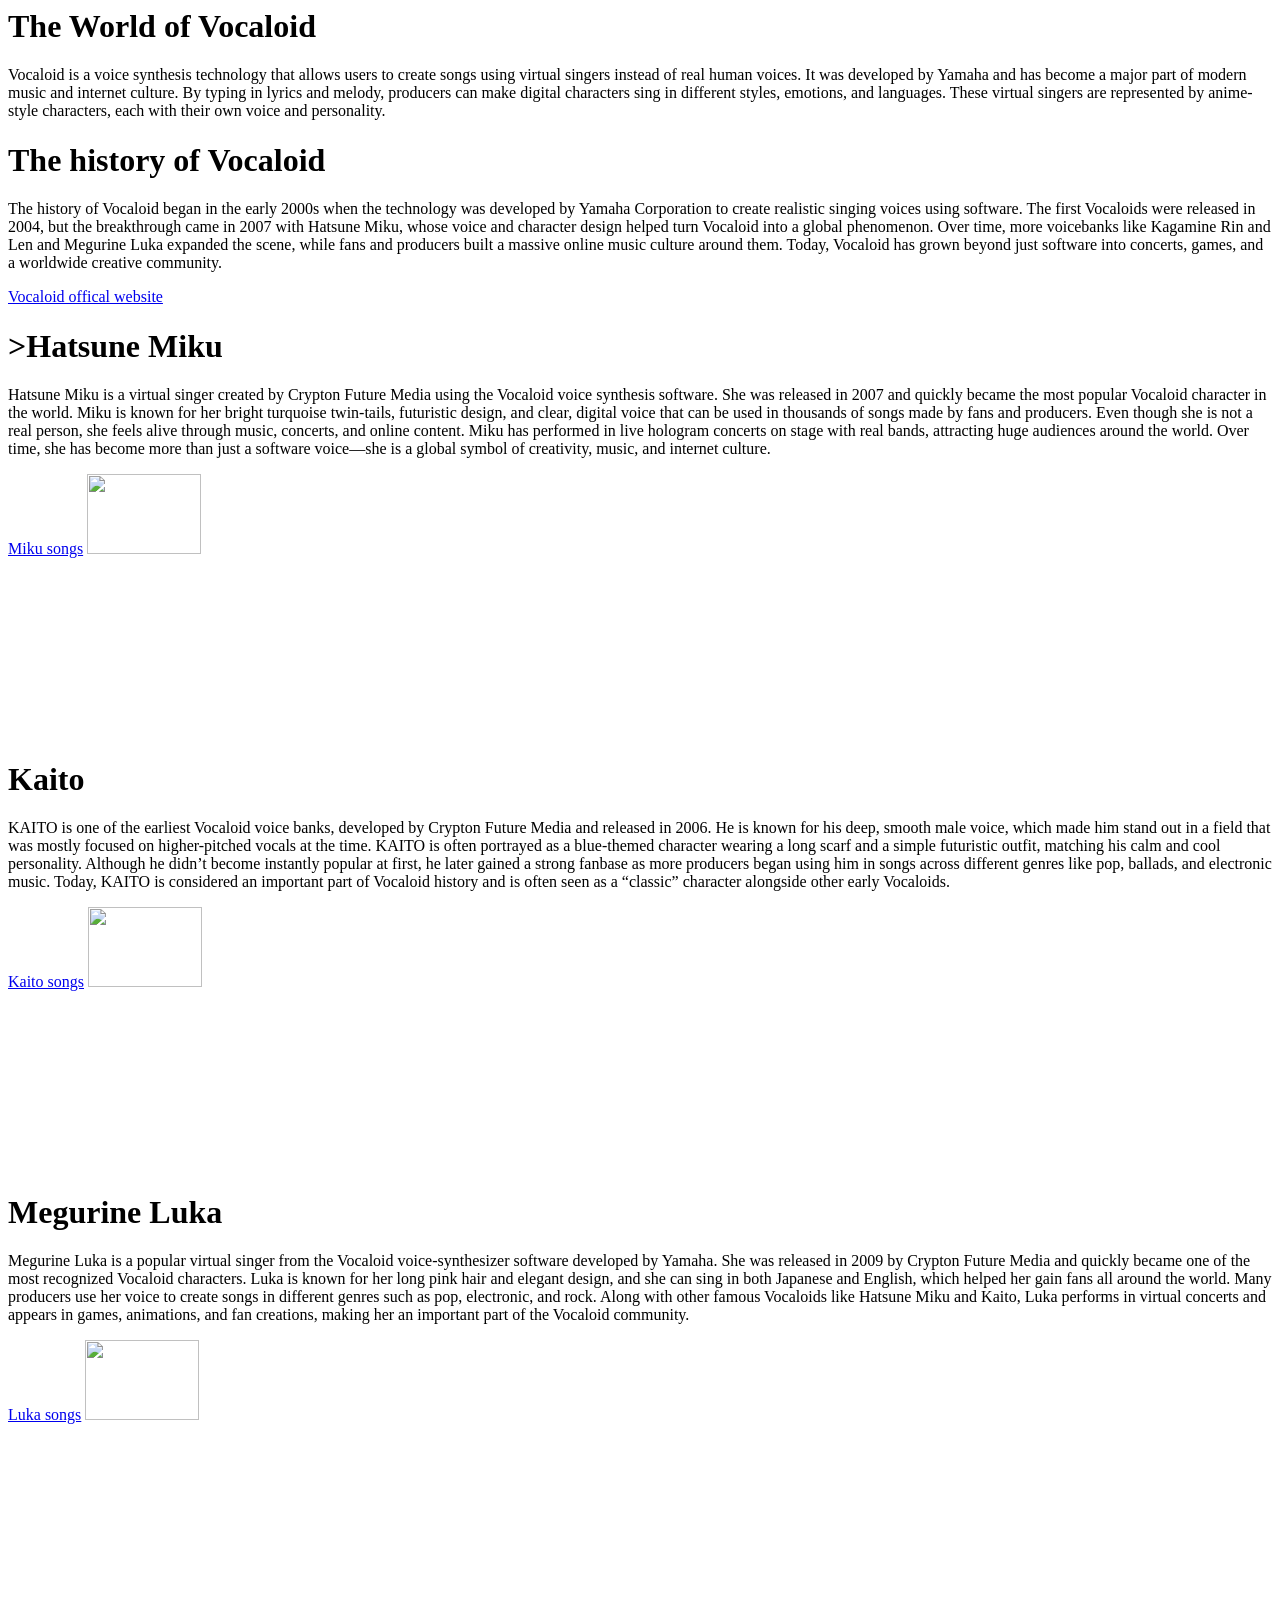
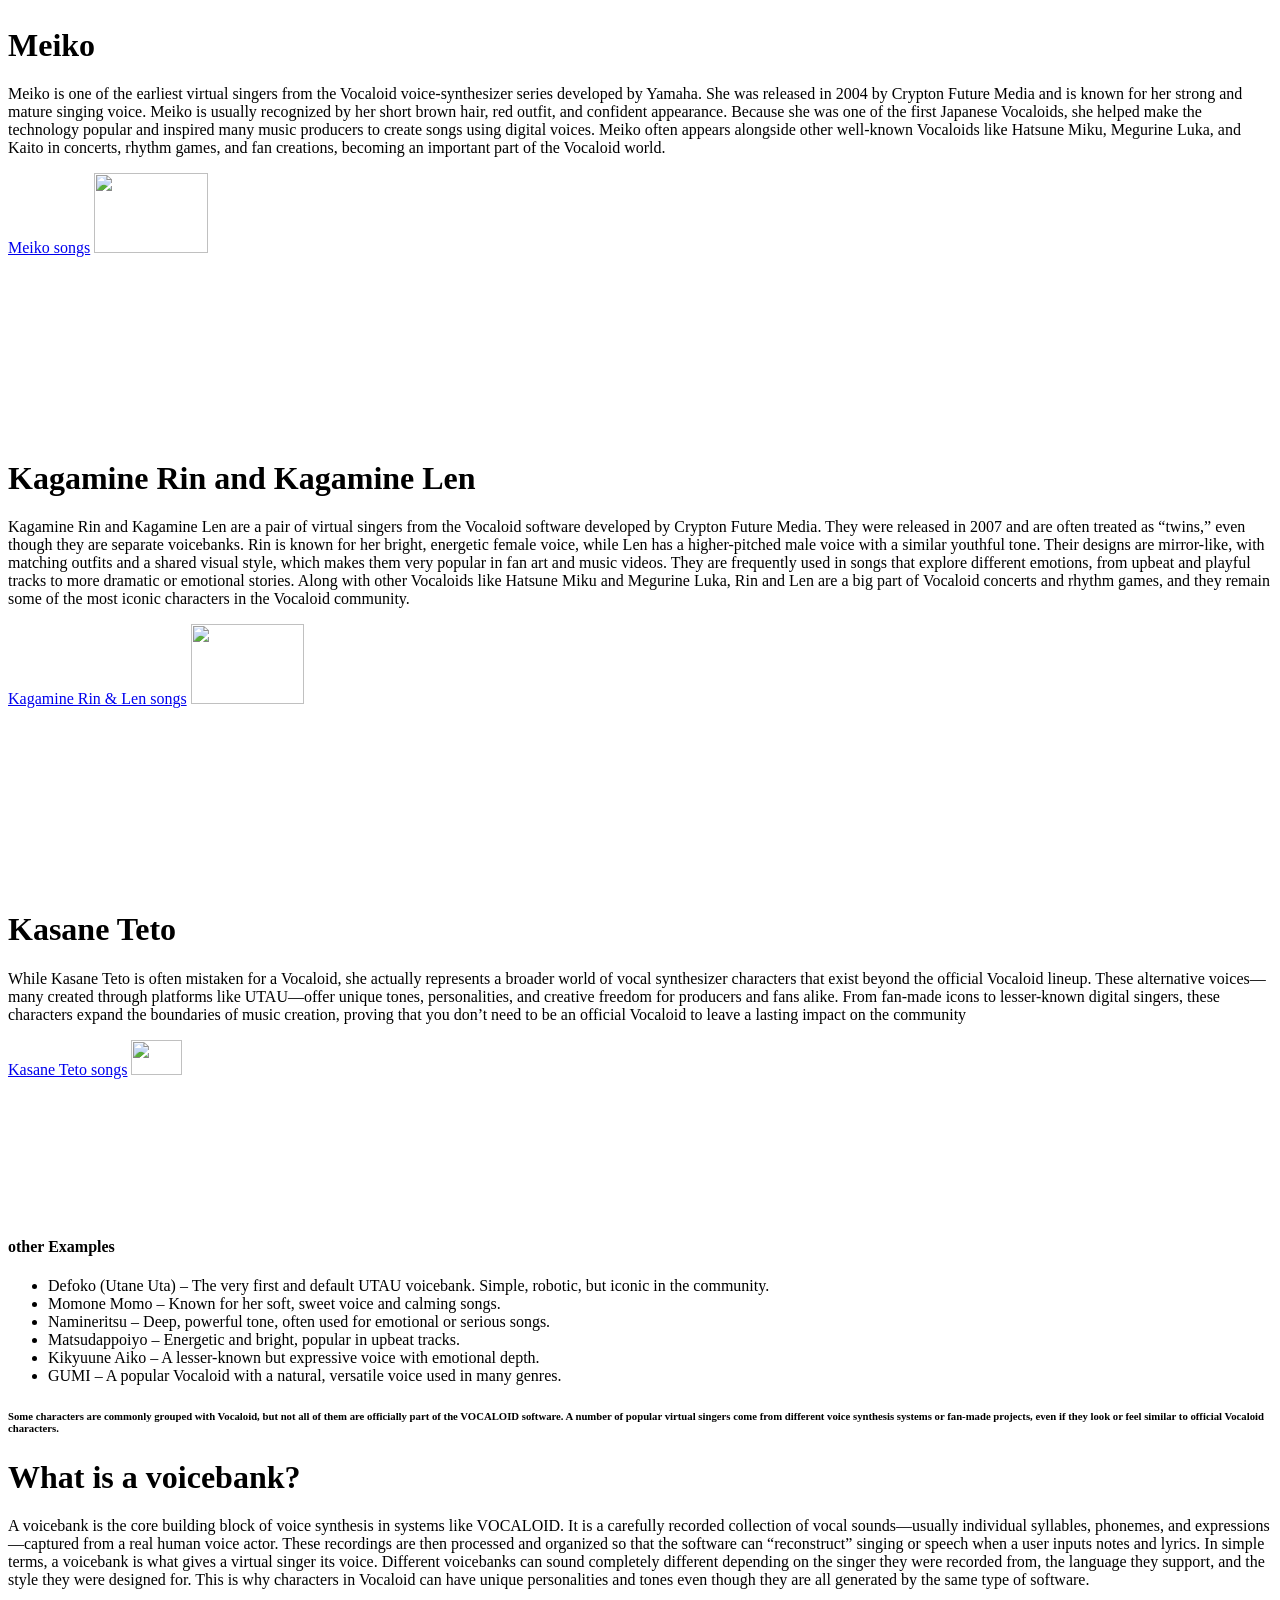
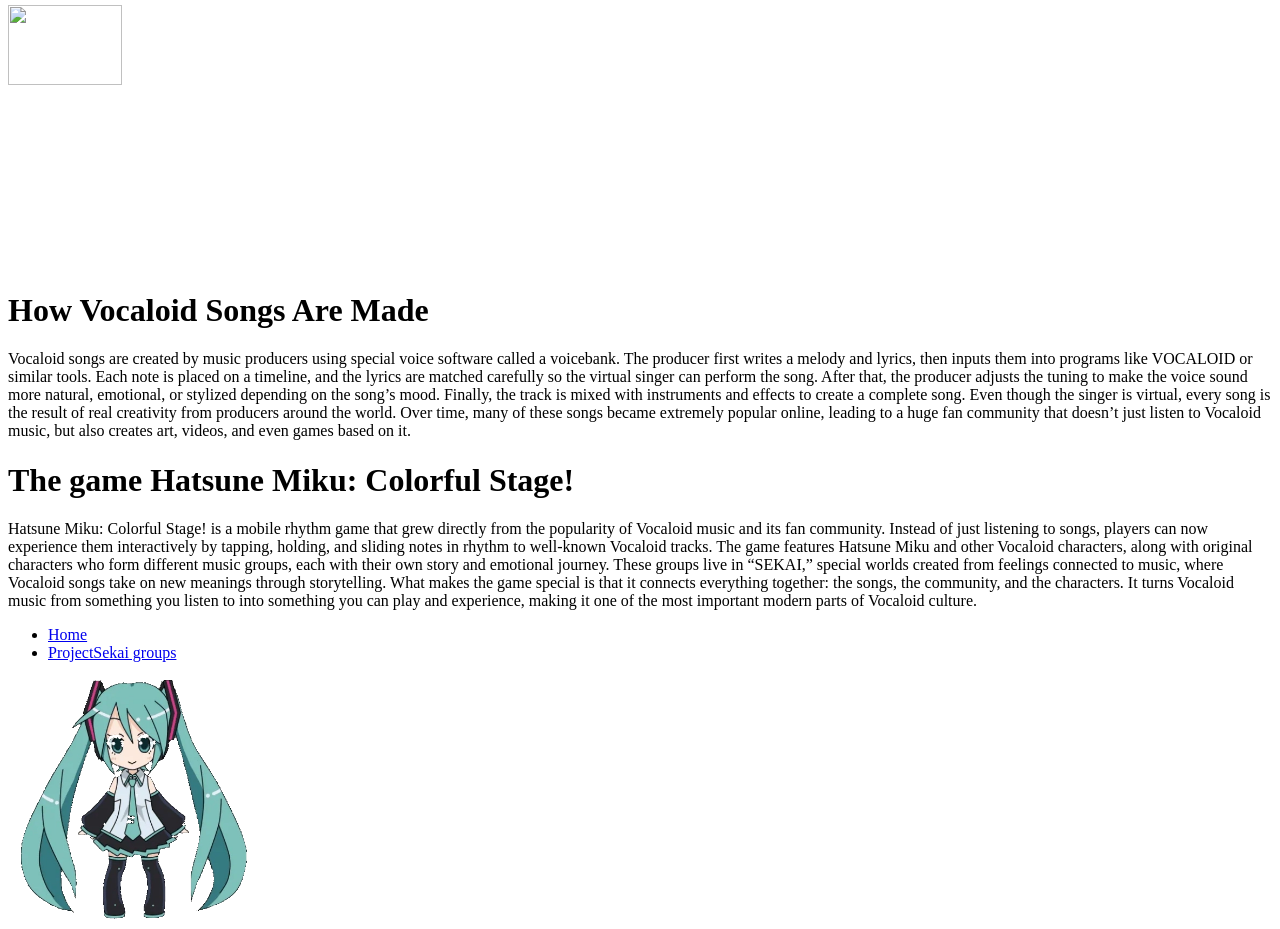
==== index.html @ c86e2b4a "Add files via upload" ====
<html>
  <head>
    <link rel="stylesheet" href="style.css" />
    <style></style>

    <title>The World of Vocaloid</title>
  </head>
  <body>
 <div>
    <h1>The World of Vocaloid</h1>
    <div>
      Vocaloid is a voice synthesis technology that allows users to create songs
      using virtual singers instead of real human voices. It was developed by
      Yamaha and has become a major part of modern music and internet culture.
      By typing in lyrics and melody, producers can make digital characters sing
      in different styles, emotions, and languages. These virtual singers are
      represented by anime-style characters, each with their own voice and
      personality. </div>
    </p>

<div>
    <h1> The history of Vocaloid</h1>
<p>The history of Vocaloid began in the early 2000s when the technology was developed by Yamaha Corporation to create realistic singing voices using software. The first Vocaloids were released in 2004, but the breakthrough came in 2007 with Hatsune Miku, whose voice and character design helped turn Vocaloid into a global phenomenon. Over time, more voicebanks like Kagamine Rin and Len and Megurine Luka expanded the scene, while fans and producers built a massive online music culture around them. Today, Vocaloid has grown beyond just software into concerts, games, and a worldwide creative community.</p>
 <a href="https://www.vocaloid.com/en/?srsltid=AfmBOoqk2wr41X-BkTcEw9yxTWC5am1diFZogj2POB_SoXswlrGrPHQd">Vocaloid offical website</a>
</div>
<div>
    <h1>>Hatsune Miku</h1>
    <p>
      Hatsune Miku is a virtual singer created by Crypton Future Media using the
      Vocaloid voice synthesis software. She was released in 2007 and quickly
      became the most popular Vocaloid character in the world. Miku is known for
      her bright turquoise twin-tails, futuristic design, and clear, digital
      voice that can be used in thousands of songs made by fans and producers.
      Even though she is not a real person, she feels alive through music,
      concerts, and online content. Miku has performed in live hologram concerts
      on stage with real bands, attracting huge audiences around the world. Over
      time, she has become more than just a software voice—she is a global
      symbol of creativity, music, and internet culture.
    </p>
<a href="https://open.spotify.com/playlist/0aU16iF3Bl0pFYgtQCnOH4?si=WbszLNVNQz6iIMNYlJPv6g&pi=wacLyiBNTBWGE" target="_blank">Miku songs</a>
    <img
      src="https://encrypted-tbn0.gstatic.com/images?q=tbn:ANd9GcSd7_aFfq1f4xwM3eaYcJpiyOFMlrxwvJOUkw&s"width="30%""
    />
    
    <p> </p>
</div>
    <h1>Kaito</h1>
    <p>
      KAITO is one of the earliest Vocaloid voice banks, developed by Crypton
      Future Media and released in 2006. He is known for his deep, smooth male
      voice, which made him stand out in a field that was mostly focused on
      higher-pitched vocals at the time. KAITO is often portrayed as a
      blue-themed character wearing a long scarf and a simple futuristic outfit,
      matching his calm and cool personality. Although he didn’t become
      instantly popular at first, he later gained a strong fanbase as more
      producers began using him in songs across different genres like pop,
      ballads, and electronic music. Today, KAITO is considered an important
      part of Vocaloid history and is often seen as a “classic” character
      alongside other early Vocaloids.
    </p>
    <a href="https://open.spotify.com/playlist/7JNJ66KZum6HfTjkajY5vv" target="_blank">Kaito songs</a>
    <img
      src="https://rsc-net.vocaloid.com/assets/image_files/11ad892f4950b7d7583cc6a16da683cb/dl_kaito-v3.jpg" width="30%"/>
      </div>
<div>
    <h1>Megurine Luka</h1>
    <p>
      Megurine Luka is a popular virtual singer from the Vocaloid
      voice-synthesizer software developed by Yamaha. She was released in 2009
      by Crypton Future Media and quickly became one of the most recognized
      Vocaloid characters. Luka is known for her long pink hair and elegant
      design, and she can sing in both Japanese and English, which helped her
      gain fans all around the world. Many producers use her voice to create
      songs in different genres such as pop, electronic, and rock. Along with
      other famous Vocaloids like Hatsune Miku and Kaito, Luka performs in
      virtual concerts and appears in games, animations, and fan creations,
      making her an important part of the Vocaloid community.</p>
     <a href="https://open.spotify.com/playlist/7wyDEZL6F87wCLYWwclARN?si=TlJcgWcqSVOkbL8LuV77pw&pi=t1_k-pUnQ0ybN" target="_blank">Luka songs</a>
    <img
      src="https://rsc-net.vocaloid.com/assets/image_files/8b3497178d4e4b0e24dcedca5df1ac69/dl_luka-v4x.jpg" width="30%"
   
      
</div>
    <div>
      <h1>Meiko</h1>
      <p>
        Meiko is one of the earliest virtual singers from the Vocaloid
        voice-synthesizer series developed by Yamaha. She was released in 2004
        by Crypton Future Media and is known for her strong and mature singing
        voice. Meiko is usually recognized by her short brown hair, red outfit,
        and confident appearance. Because she was one of the first Japanese
        Vocaloids, she helped make the technology popular and inspired many
        music producers to create songs using digital voices. Meiko often
        appears alongside other well-known Vocaloids like Hatsune Miku, Megurine
        Luka, and Kaito in concerts, rhythm games, and fan creations, becoming
        an important part of the Vocaloid world.
      </p>
           <a href="https://open.spotify.com/playlist/3I6S1yBLGSf2KFN4dvDyQm" target="_blank">Meiko songs</a>
      <img
        src="https://rsc-net.vocaloid.com/assets/image_files/7ecd1d3bd029747193fd106512251f47/dl_meiko-v3.jpg" width="30%"/>
        <p></p>
    
    </div>
<div>
    <h1>Kagamine Rin and Kagamine Len</h1>
    <p>
      Kagamine Rin and Kagamine Len are a pair of virtual singers from the
      Vocaloid software developed by Crypton Future Media. They were released in
      2007 and are often treated as “twins,” even though they are separate
      voicebanks. Rin is known for her bright, energetic female voice, while Len
      has a higher-pitched male voice with a similar youthful tone. Their
      designs are mirror-like, with matching outfits and a shared visual style,
      which makes them very popular in fan art and music videos. They are
      frequently used in songs that explore different emotions, from upbeat and
      playful tracks to more dramatic or emotional stories. Along with other
      Vocaloids like Hatsune Miku and Megurine Luka, Rin and Len are a big part
      of Vocaloid concerts and rhythm games, and they remain some of the most
      iconic characters in the Vocaloid community.
    </p>
    
     <a href="https://open.spotify.com/playlist/3I6S1yBLGSf2KFN4dvDyQm" target="_blank">Kagamine Rin & Len songs</a>
    <img src="https://rsc-net.vocaloid.com/assets/image_files/9e0a70cc6c43c01d86508a5b413f05d5/dl_rinlen-v4x.jpg" width="30%"/>
  
     </div>
<div>
     <h1> Kasane Teto</h1>
     <p> While Kasane Teto is often mistaken for a Vocaloid, she actually represents a broader world of vocal synthesizer characters that exist beyond the official Vocaloid lineup. These alternative voices—many created through platforms like UTAU—offer unique tones, personalities, and creative freedom for producers and fans alike. From fan-made icons to lesser-known digital singers, these characters expand the boundaries of music creation, proving that you don’t need to be an official Vocaloid to leave a lasting impact on the community</p>
        <a href="https://open.spotify.com/playlist/4AmFvvthgA0jYeRHJkMYbZ?si=KVZroip2SiC_nDrHcKizpA&pi=pzCeIpnaTfiAg" target="_blank">Kasane Teto songs</a>
     <img src="https://encrypted-tbn0.gstatic.com/images?q=tbn:ANd9GcRyRC4RdbQEdYnB8EdigPKlKcXSl0ORdtyapA&s"width="20%"/>
     <p>    </p>

  <div>
  <h4> other Examples</h4>
  <ul>
    <li>Defoko (Utane Uta) – The very first and default UTAU voicebank. Simple, robotic, but iconic in the community.</li>
    <li>Momone Momo – Known for her soft, sweet voice and calming songs.</li>
    <li>Namineritsu – Deep, powerful tone, often used for emotional or serious songs.</li>
    <li>Matsudappoiyo – Energetic and bright, popular in upbeat tracks.</li>
    <li>Kikyuune Aiko – A lesser-known but expressive voice with emotional depth.</li>
    <li>GUMI – A popular Vocaloid with a natural, versatile voice used in many genres.
</li>
</ul>

<h6>Some characters are commonly grouped with Vocaloid, but not all of them are officially part of the VOCALOID software. A number of popular virtual singers come from different voice synthesis systems or fan-made projects, even if they look or feel similar to official Vocaloid characters.</h6>
</div>
<div>
<h1> What is a voicebank?</h1>
<p>A voicebank is the core building block of voice synthesis in systems like VOCALOID. It is a carefully recorded collection of vocal sounds—usually individual syllables, phonemes, and expressions—captured from a real human voice actor. These recordings are then processed and organized so that the software can “reconstruct” singing or speech when a user inputs notes and lyrics.

In simple terms, a voicebank is what gives a virtual singer its voice. Different voicebanks can sound completely different depending on the singer they were recorded from, the language they support, and the style they were designed for. This is why characters in Vocaloid can have unique personalities and tones even though they are all generated by the same type of software.</p>
<img src="https://upload.wikimedia.org/wikipedia/en/1/14/VOCALOID_6.png" width="30%"/>

<h1>How Vocaloid Songs Are Made </h1>
<p> Vocaloid songs are created by music producers using special voice software called a voicebank. The producer first writes a melody and lyrics, then inputs them into programs like VOCALOID or similar tools. Each note is placed on a timeline, and the lyrics are matched carefully so the virtual singer can perform the song. After that, the producer adjusts the tuning to make the voice sound more natural, emotional, or stylized depending on the song’s mood. Finally, the track is mixed with instruments and effects to create a complete song. Even though the singer is virtual, every song is the result of real creativity from producers around the world.

Over time, many of these songs became extremely popular online, leading to a huge fan community that doesn’t just listen to Vocaloid music, but also creates art, videos, and even games based on it.</p>
</div>
<div>
<h1> The game Hatsune Miku: Colorful Stage!</h1>

<p> Hatsune Miku: Colorful Stage! is a mobile rhythm game that grew directly from the popularity of Vocaloid music and its fan community. Instead of just listening to songs, players can now experience them interactively by tapping, holding, and sliding notes in rhythm to well-known Vocaloid tracks.

The game features Hatsune Miku and other Vocaloid characters, along with original characters who form different music groups, each with their own story and emotional journey. These groups live in “SEKAI,” special worlds created from feelings connected to music, where Vocaloid songs take on new meanings through storytelling.

What makes the game special is that it connects everything together: the songs, the community, and the characters. It turns Vocaloid music from something you listen to into something you can play and experience, making it one of the most important modern parts of Vocaloid culture.</p>
</div>
    <ul id="navbar">
      <li><a class="About
      " href="index.html">Home</a></li>
      <li><a href="allGroupsinpjsk.html">ProjectSekai groups</a></li>
  

    </ul>
    <img id="miku-miku-beem" src="miku miku beem.webp" width="20%" />

  </html>
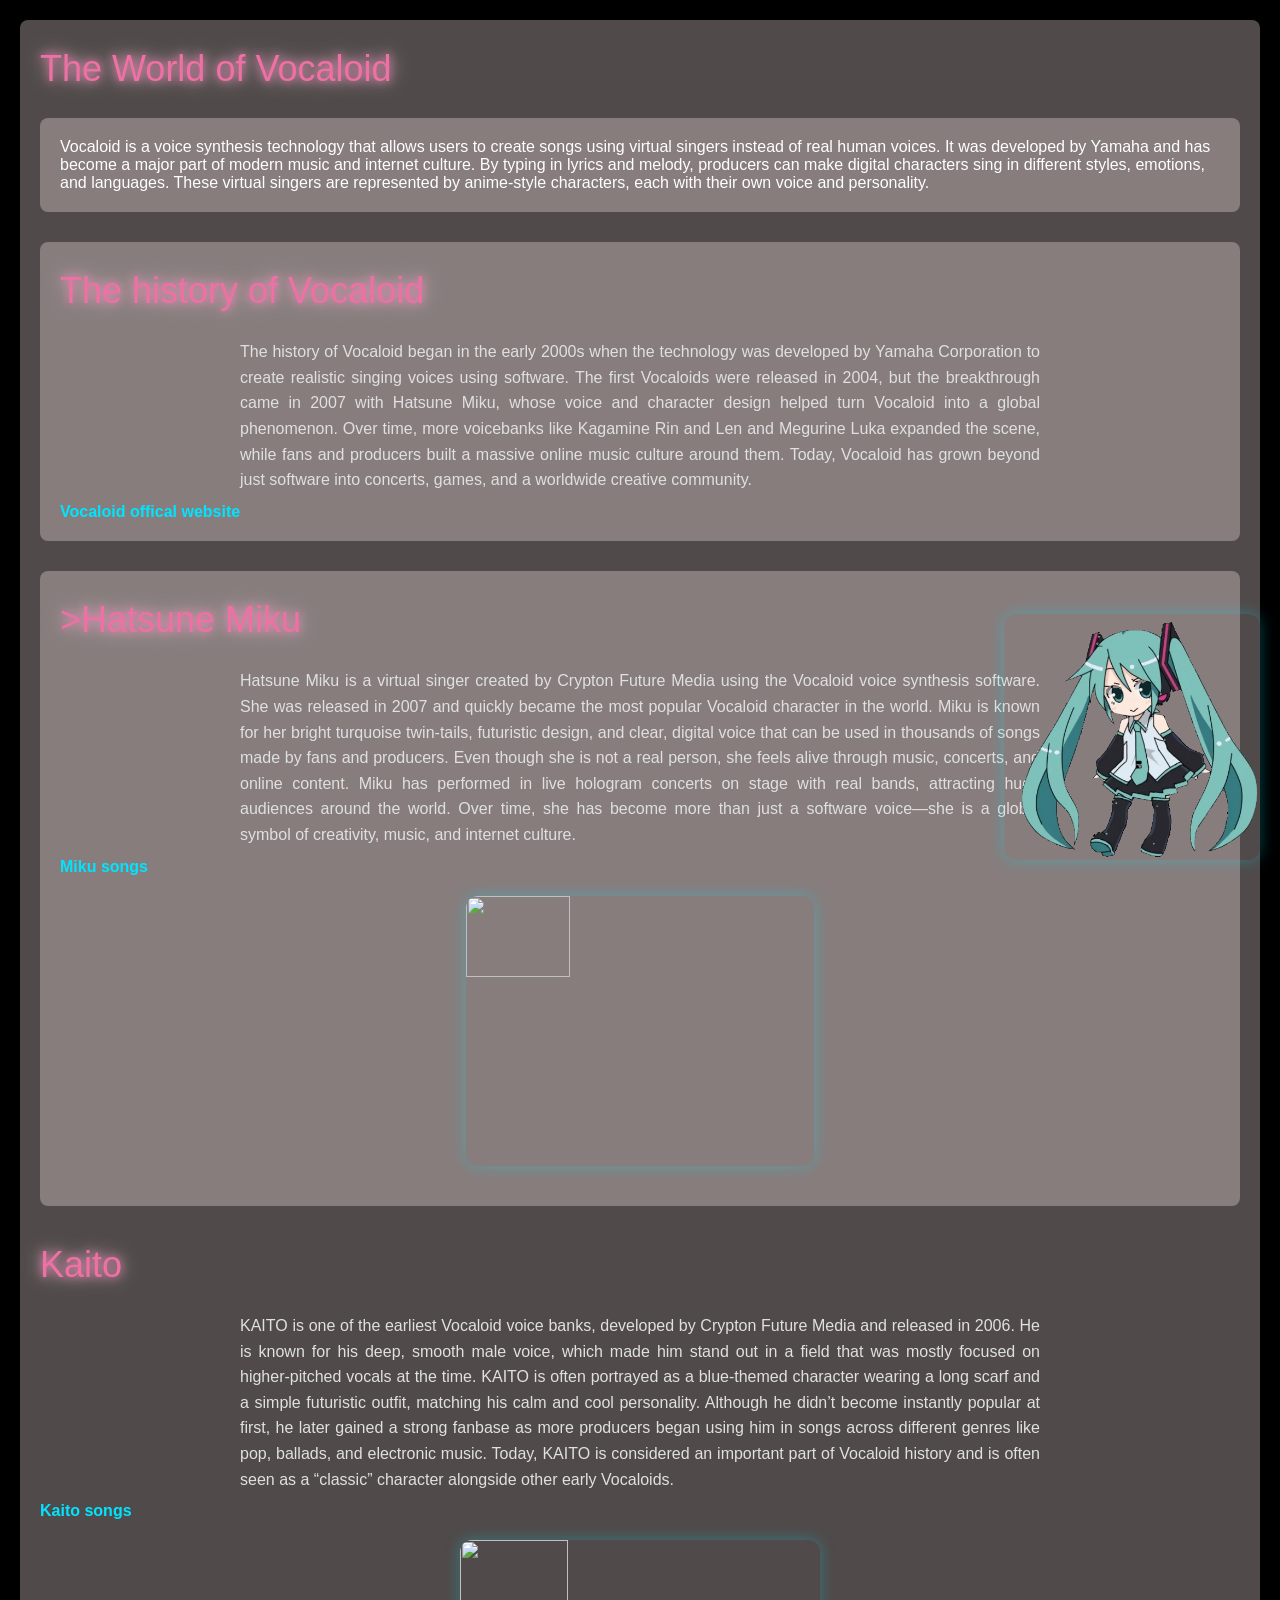
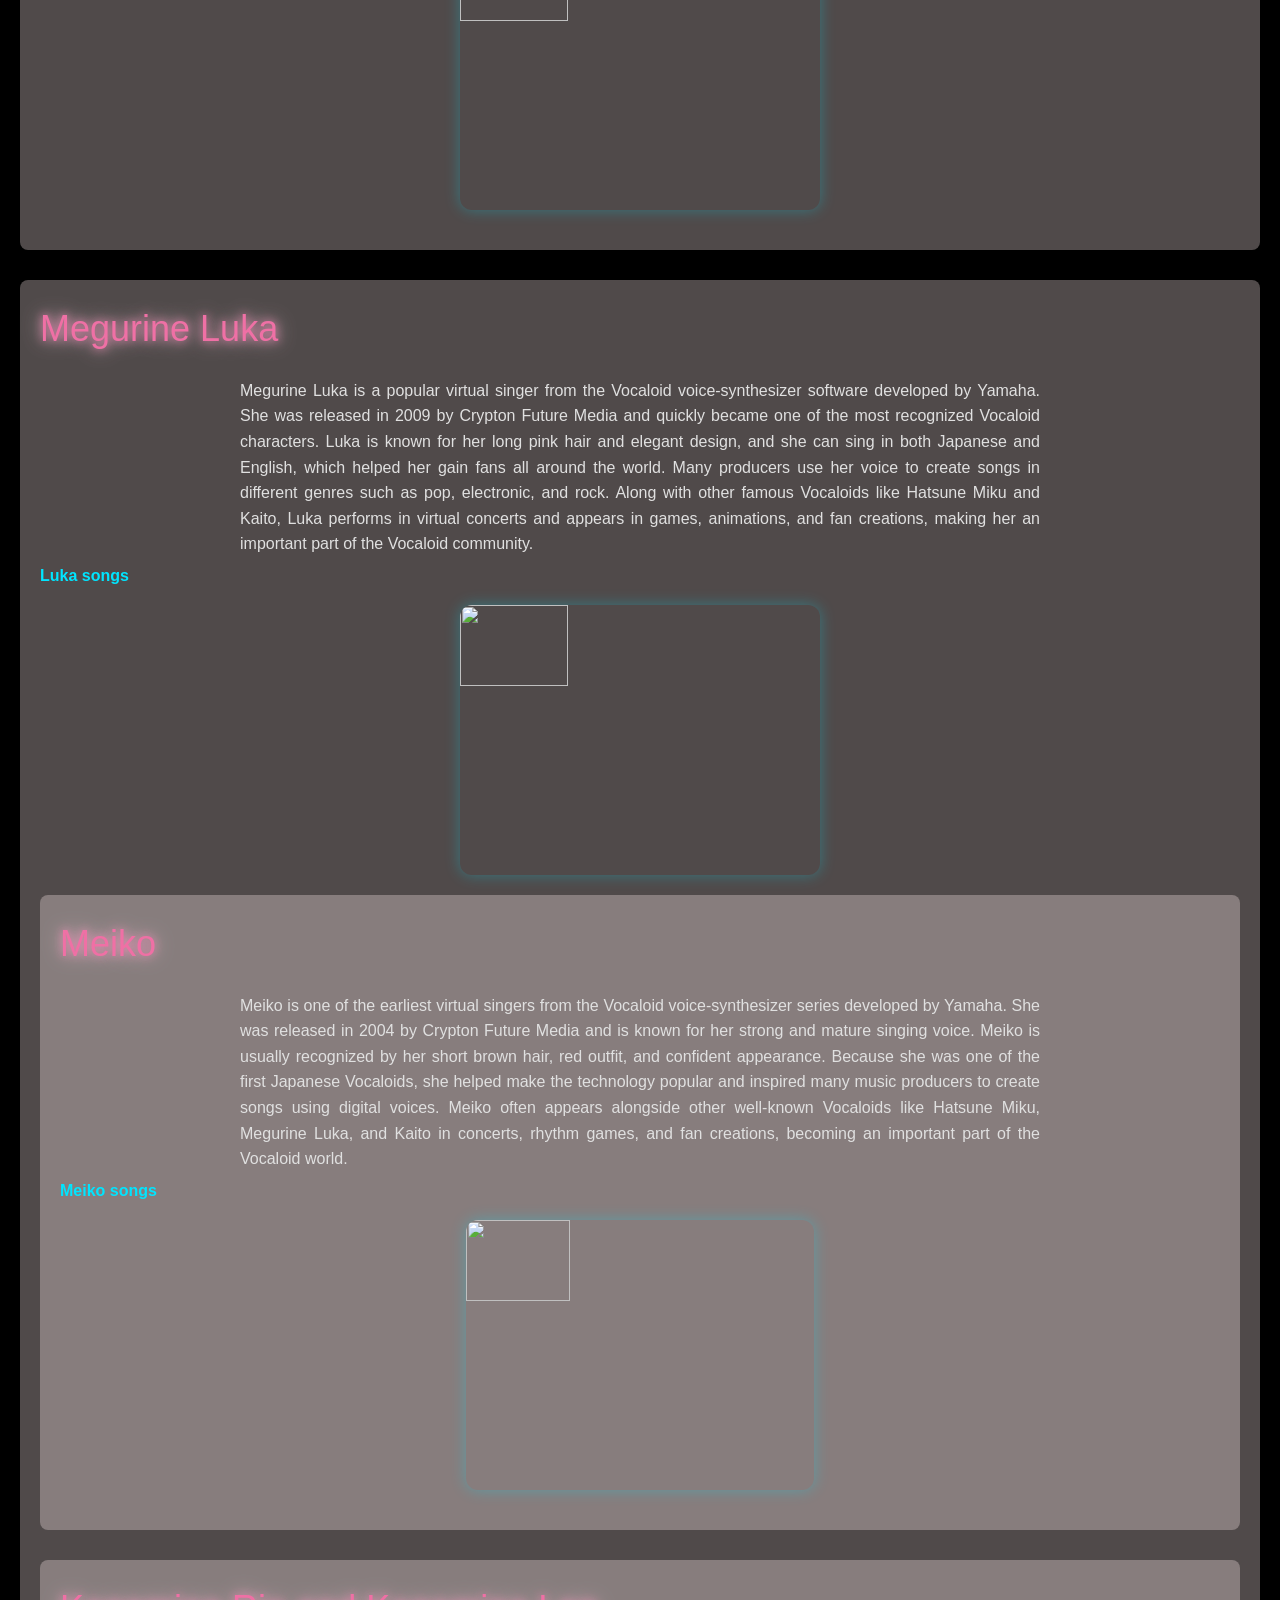
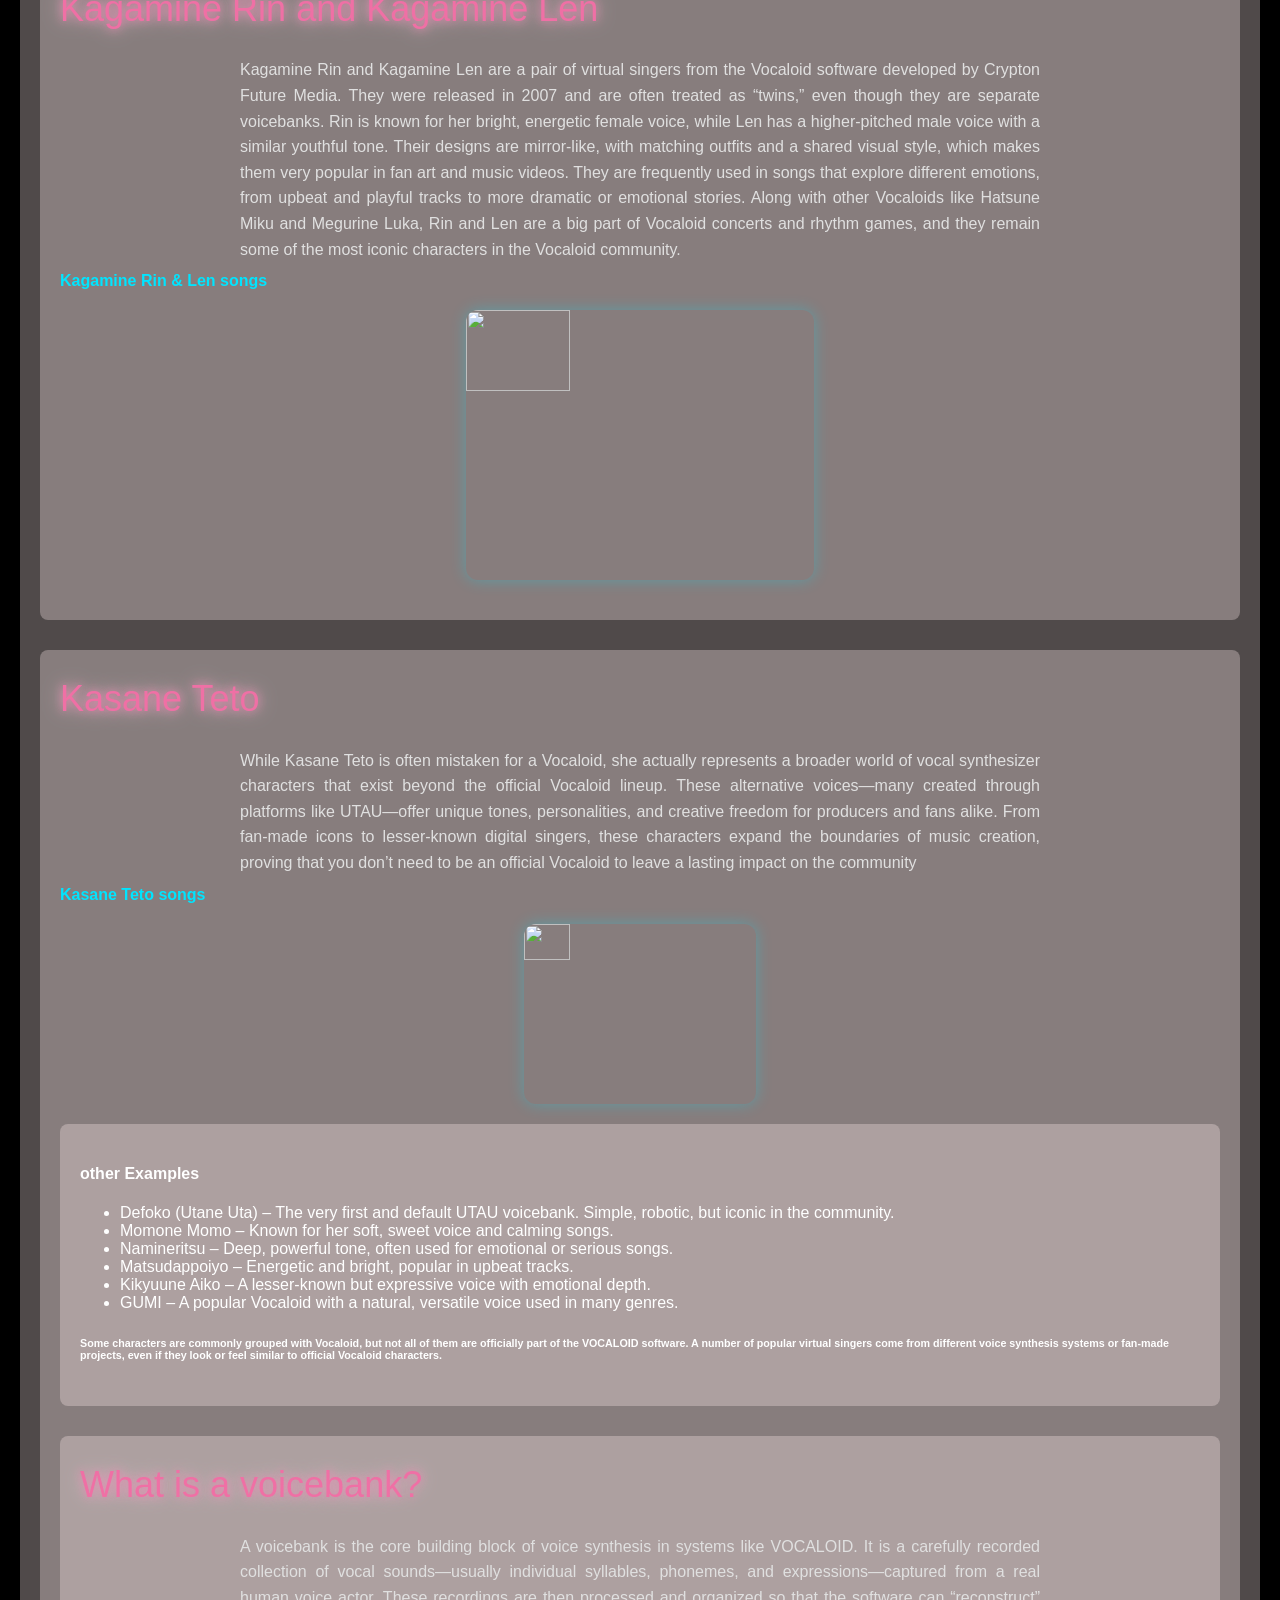
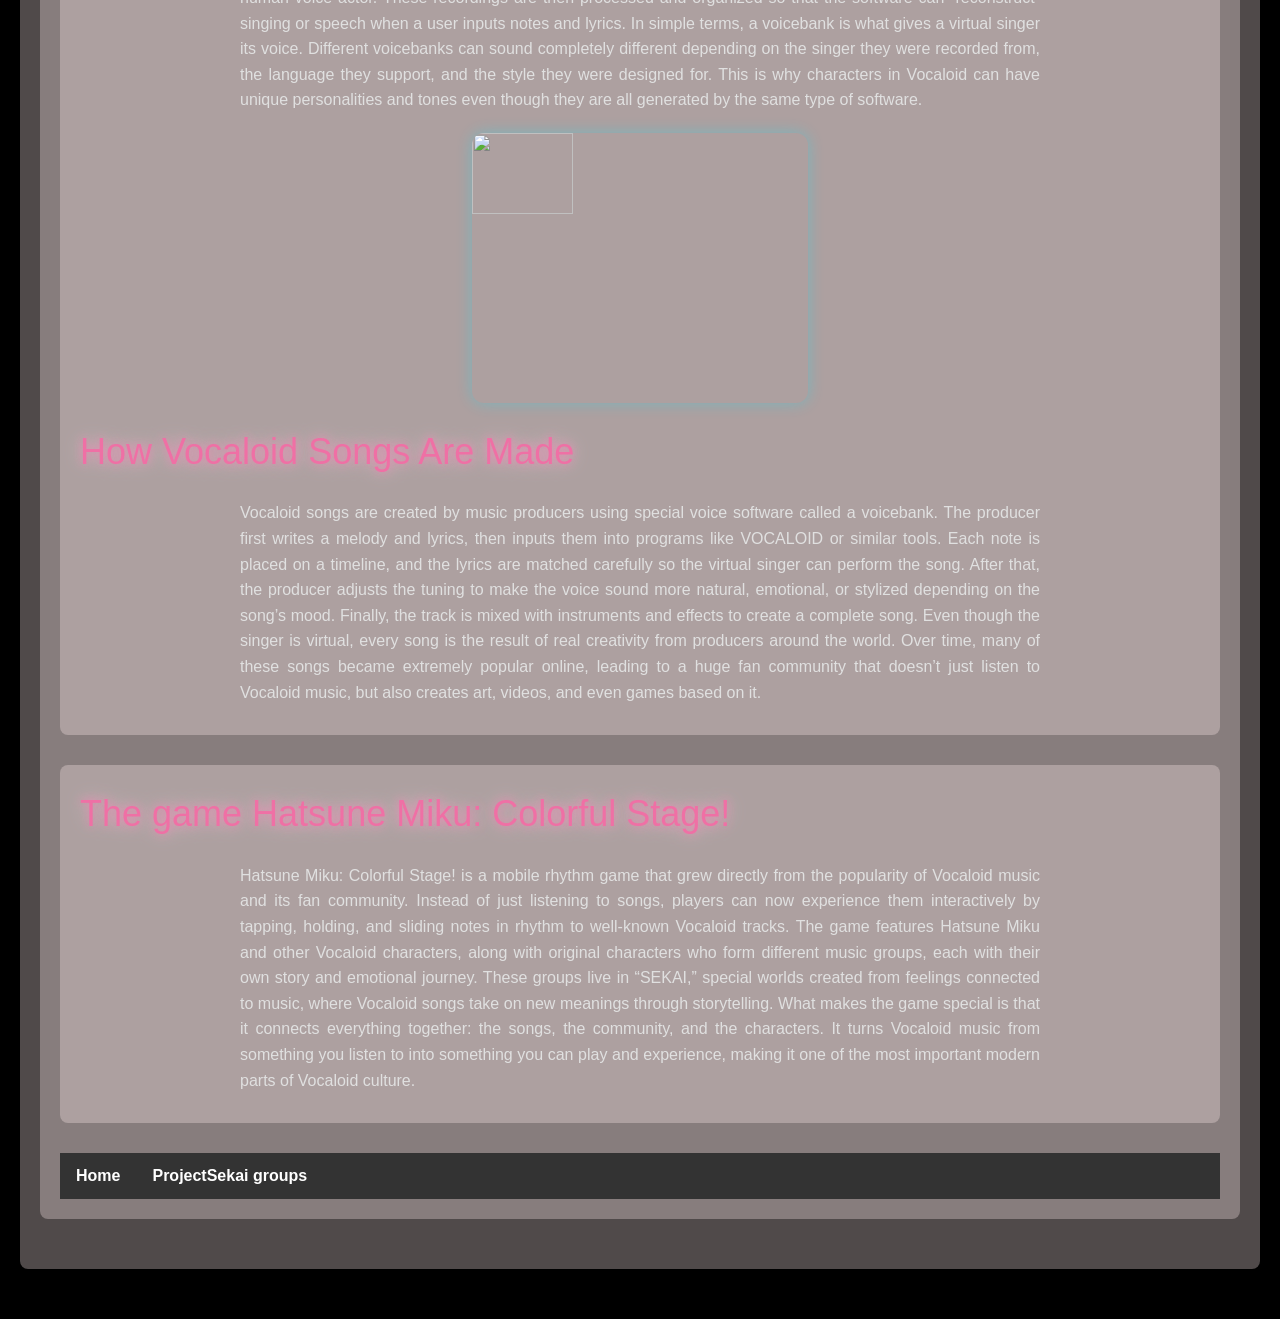
==== commit dc6d4b85: "Add files via upload" ====
--- a/index.html
+++ b/index.html
@@ -1,6 +1,6 @@
 <html>
   <head>
-    <link rel="stylesheet" href="style.css" />
+    <link rel="stylesheet" href="Style.css" />
     <style></style>
 
     <title>The World of Vocaloid</title>
--- a/Style.css
+++ b/Style.css
@@ -0,0 +1,162 @@
+/* Global Styles */
+body {
+  position: relative;
+  min-height: 100vh;
+  margin: 0;
+  padding: 20px;
+  color: #ffffff;
+  font-family: 'Cascadia Mono', sans-serif;
+  font-weight: 400;
+  background-color: #000000;
+  overflow-x: hidden;
+}
+
+/* Background Image Effect */
+body::before {
+  content: '';
+  position: fixed;
+  inset: 0;
+  background-image: url('https://images.steamusercontent.com/ugc/854982873548578201/71FD4FCEBAE802629176B314D87D719FE740A788/?imw=5000&imh=5000&ima=fit&impolicy=Letterbox&imcolor=%23000000&letterbox=false');
+  background-size: cover;
+  background-position: center;
+  background-repeat: no-repeat;
+  filter: blur(8px);
+  opacity: 0.6;
+  z-index: -1;
+}
+
+/* Typography */
+p,
+h1 {
+  font-family: inherit;
+  font-weight: 400;
+  font-style: normal;
+  font-optical-sizing: auto;
+  line-height: 1.6;
+  margin: 0;
+}
+
+/* Headings Styles */
+h1 {
+  font-size: 36px;
+  color: #ef70a5; /* Cyan glow color */
+  text-shadow:
+    0 0 10px #f086b3,
+    0 0 20px #dabfca;
+  margin-bottom: 20px;
+}
+
+/* Paragraph Styles */
+p {
+  font-size: 16px;
+  color: #e0e0e0; /* Slightly lighter for readability */
+  max-width: 800px;
+  margin: 10px auto;
+  padding: 0 15px;
+  text-align: justify;
+  transition: color 0.3s ease;
+}
+
+/* Links */
+a {
+  color: #00e5ff;
+  text-decoration: none;
+  font-weight: bold;
+  transition:
+    color 0.3s ease,
+    text-shadow 0.3s ease;
+}
+
+a:hover {
+  color: #ff66ff;
+  text-shadow: 0 0 8px #fa57fa;
+}
+
+/* Image Styles */
+img {
+  display: block;
+  margin: 20px auto;
+  border-radius: 12px;
+  box-shadow: 0 0 15px rgba(0, 229, 255, 0.3);
+  transition:
+    transform 0.3s ease,
+    box-shadow 0.3s ease;
+}
+
+img:hover {
+  transform: scale(1.05);
+  box-shadow: 0 0 25px rgba(0, 229, 255, 0.6);
+}
+
+/* Section Styling */
+section,
+div {
+  margin-bottom: 30px;
+  padding: 20px;
+  background-color: rgba(
+    255,
+    236,
+    236,
+    0.314
+  ); /* Semi-transparent background */
+  border-radius: 8px;
+}
+
+section h2 {
+  font-size: 28px;
+  color: #ff4dff; /* Purple theme for subheadings */
+  text-shadow: 0 0 8px #ff4dff;
+  margin-top: 20px;
+}
+
+hr {
+  border: none;
+  height: 1px;
+  background: linear-gradient(to right, transparent, #ff00bf, transparent);
+  margin: 40px 0;
+}
+
+/* Global Animation */
+@keyframes fadeIn {
+  0% {
+    opacity: 0;
+  }
+  100% {
+    opacity: 1;
+  }
+}
+
+/* Apply fade-in effect */
+* {
+  animation: fadeIn 1.5s ease-in-out;
+}
+
+ul#navbar {
+  list-style-type: none;
+  margin: 0;
+  padding: 0;
+  overflow: hidden;
+  background-color: #333;
+}
+
+#navbar li {
+  float: left;
+}
+
+li a {
+  display: block;
+  color: white;
+  text-align: center;
+  padding: 14px 16px;
+  text-decoration: none;
+}
+
+li a:hover {
+  background-color: #000000;
+}
+#miku-miku-beem {
+  position: fixed;
+  bottom: 20px;
+  right: 20px;
+  z-index: 1000;
+}
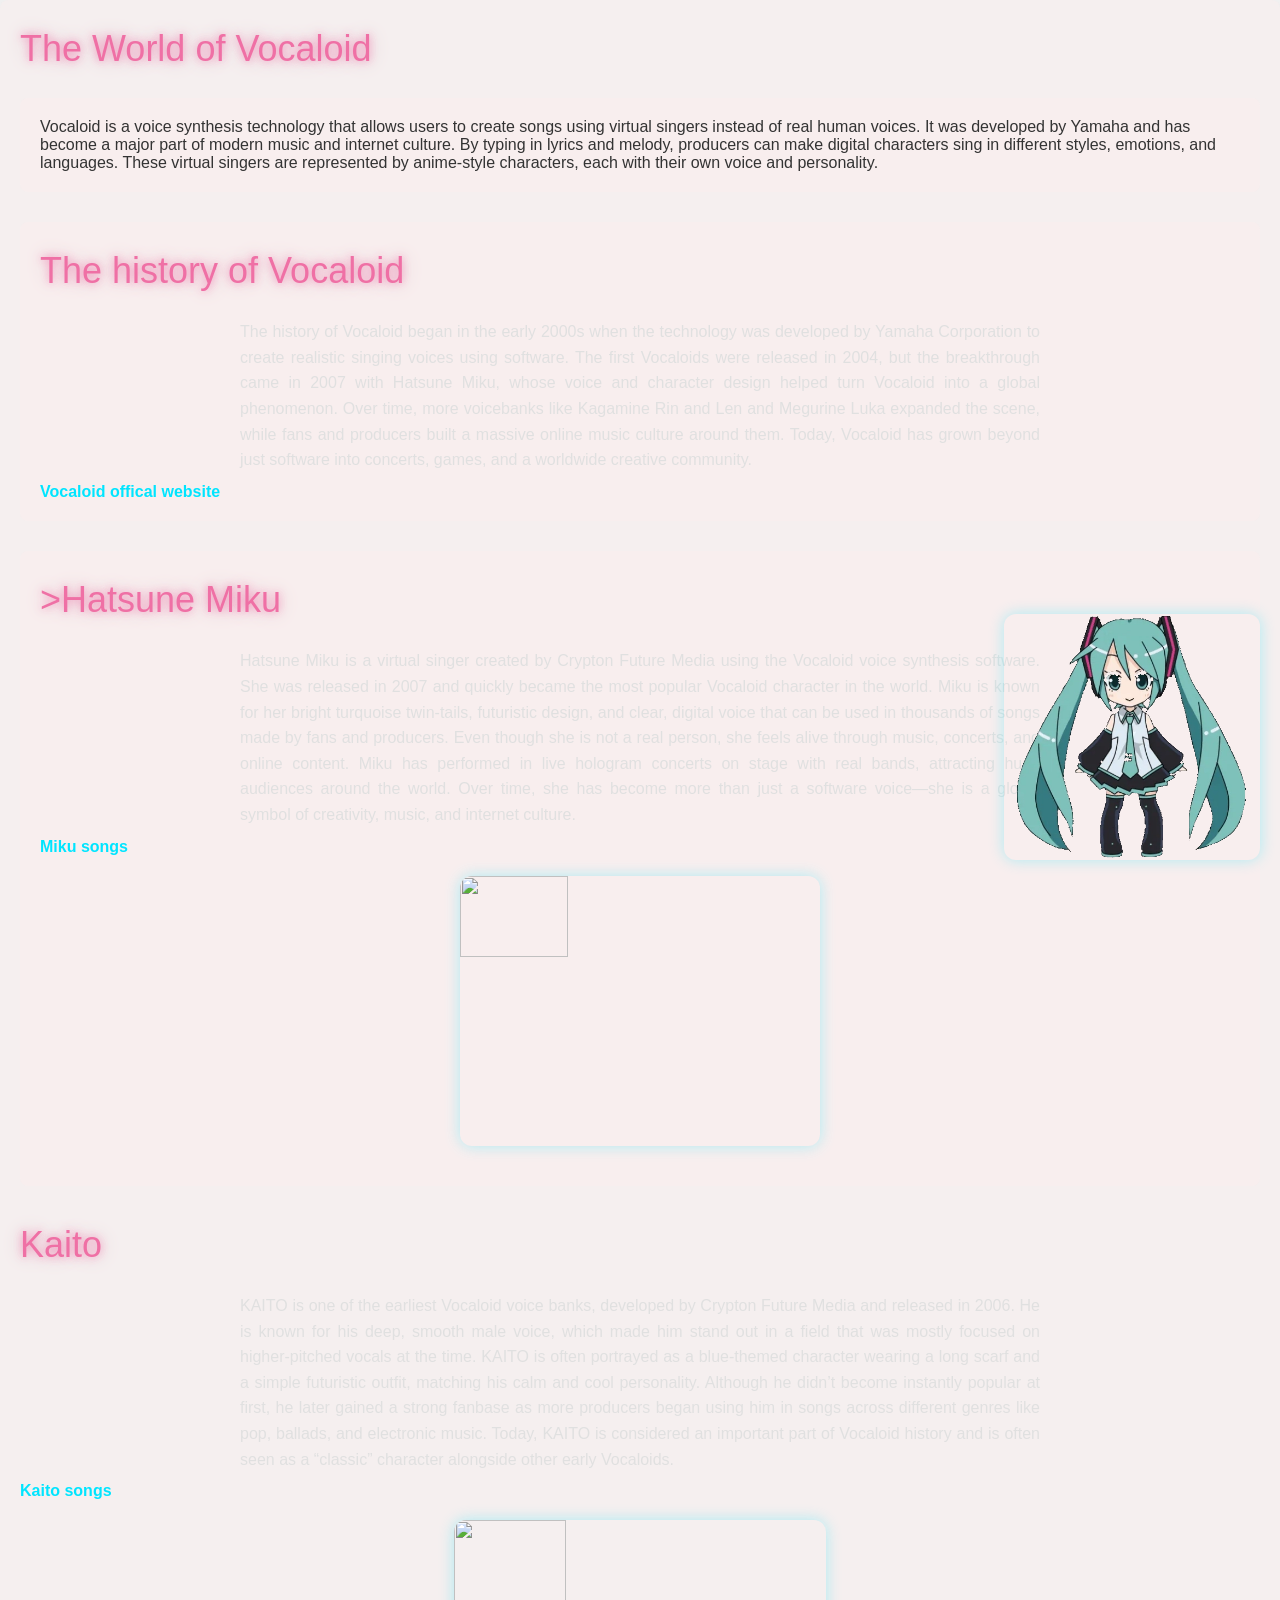
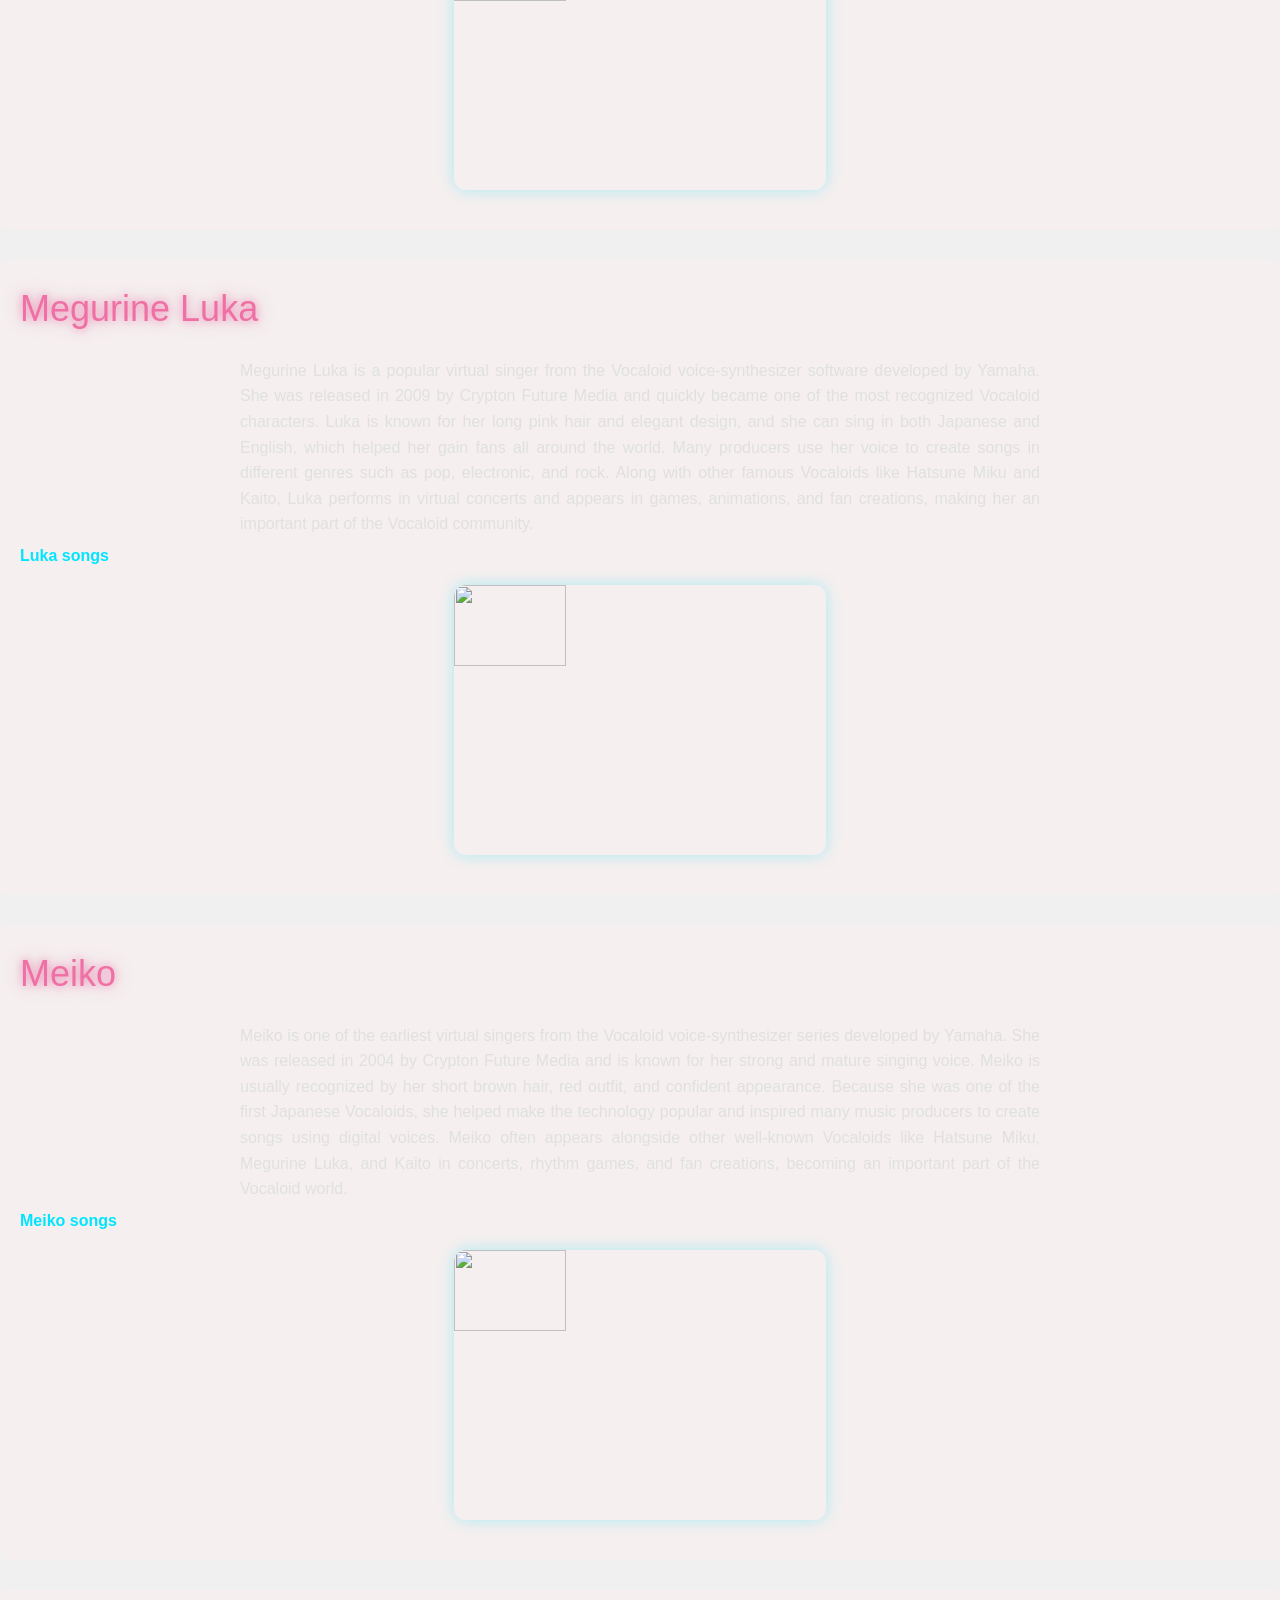
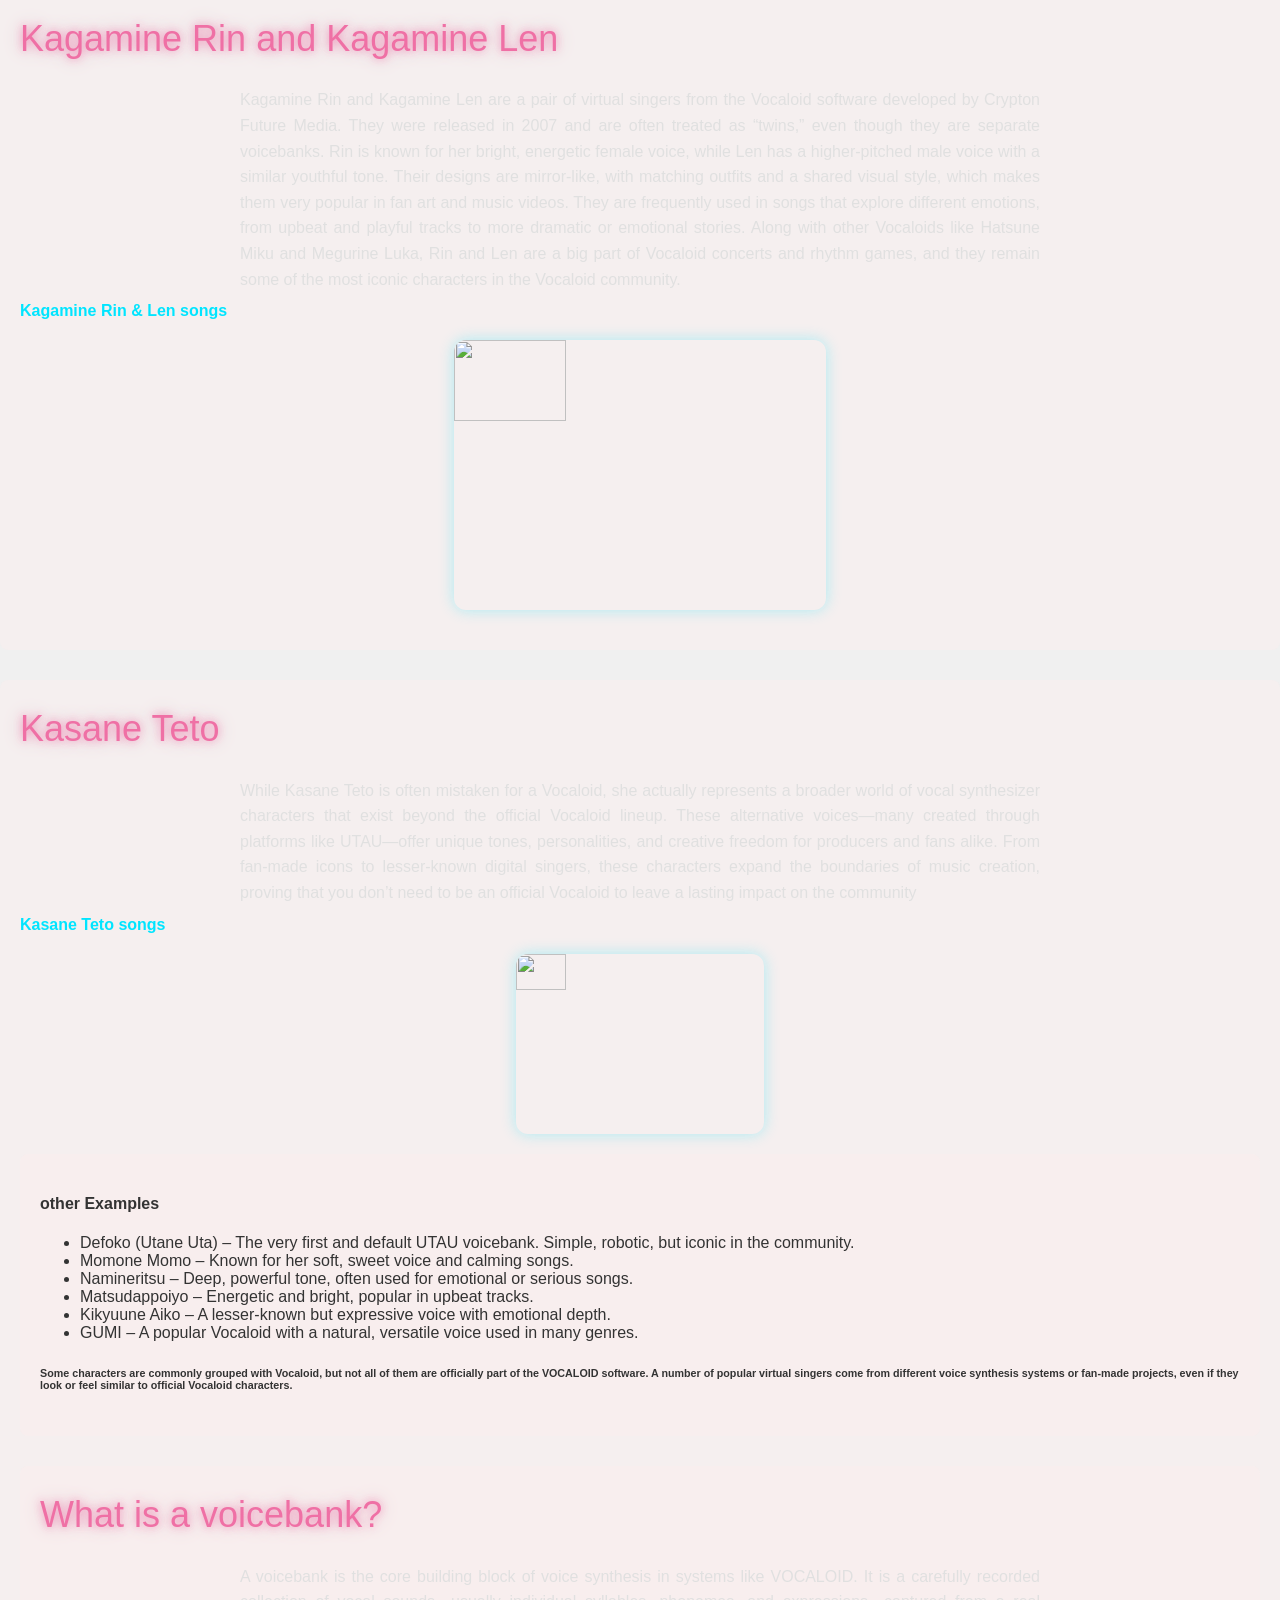
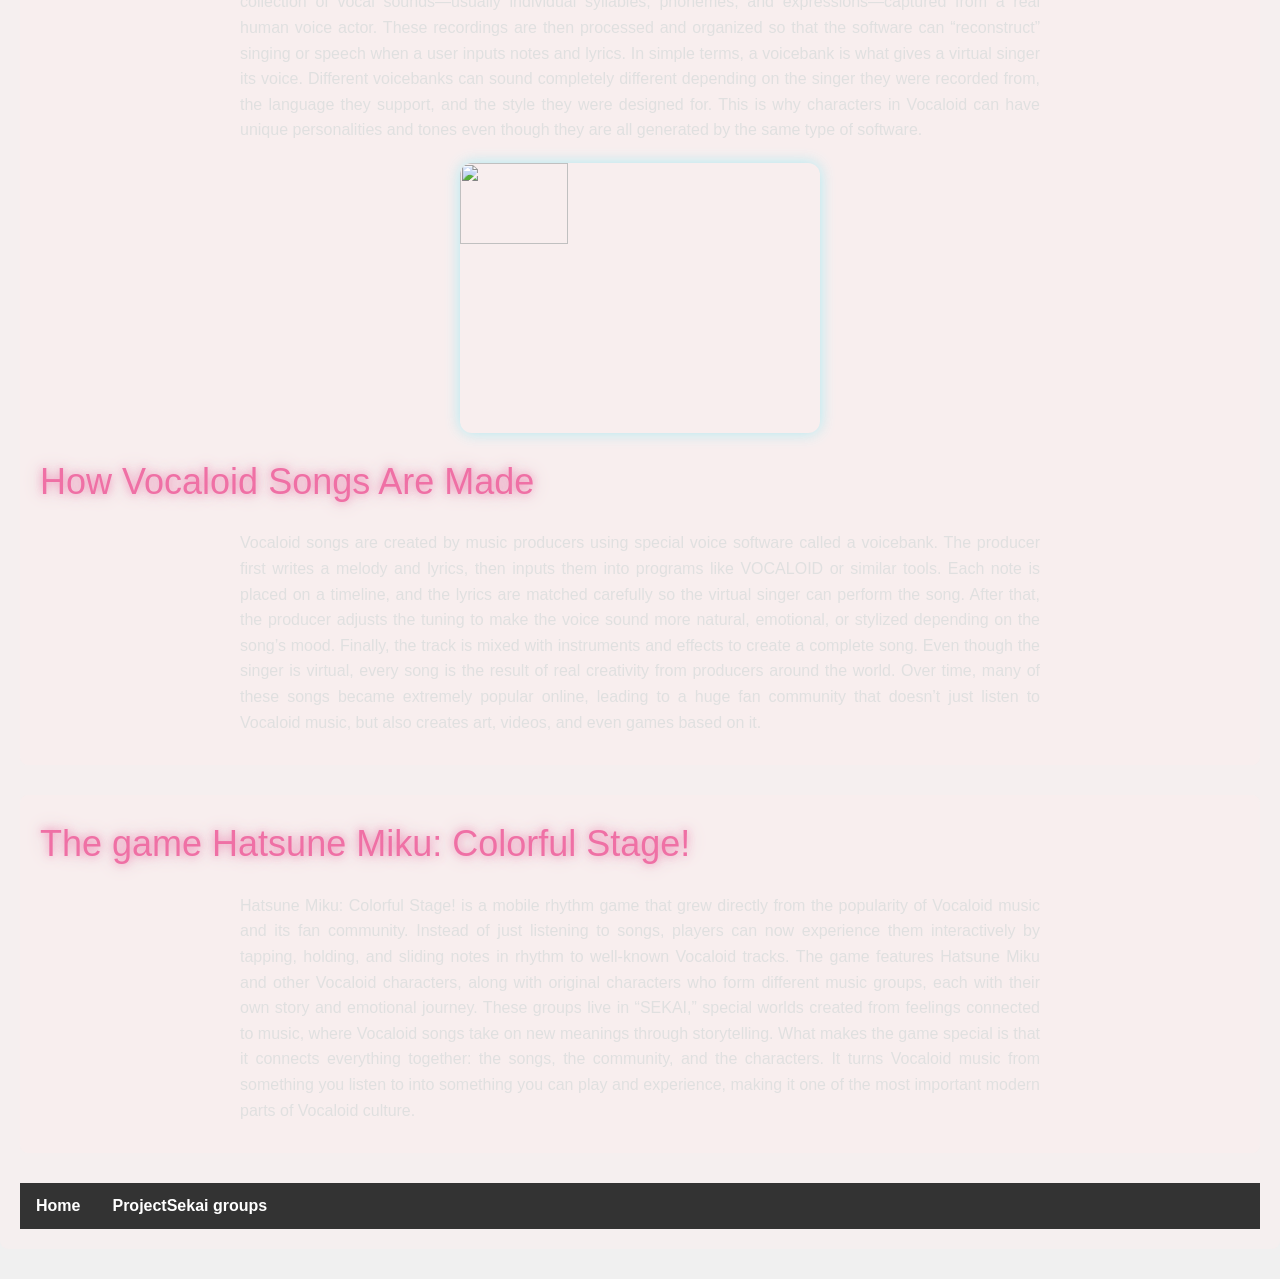
==== commit 45fd5b80: "Add files via upload" ====
--- a/index.html
+++ b/index.html
@@ -1,6 +1,6 @@
 <html>
   <head>
-    <link rel="stylesheet" href="Style.css" />
+    <link rel="stylesheet" href="style.css" />
     <style></style>
 
     <title>The World of Vocaloid</title>
@@ -77,7 +77,7 @@
       making her an important part of the Vocaloid community.</p>
      <a href="https://open.spotify.com/playlist/7wyDEZL6F87wCLYWwclARN?si=TlJcgWcqSVOkbL8LuV77pw&pi=t1_k-pUnQ0ybN" target="_blank">Luka songs</a>
     <img
-      src="https://rsc-net.vocaloid.com/assets/image_files/8b3497178d4e4b0e24dcedca5df1ac69/dl_luka-v4x.jpg" width="30%"
+      src="https://rsc-net.vocaloid.com/assets/image_files/8b3497178d4e4b0e24dcedca5df1ac69/dl_luka-v4x.jpg" width="30%">
    
       
 </div>
--- a/style.css
+++ b/style.css
@@ -0,0 +1,233 @@
+/* Global Styles */
+body {
+  position: relative;
+  min-height: 100vh;
+  margin: 0;
+  padding: 20px;
+  color: #ffffff;
+  font-family: 'Cascadia Mono', sans-serif;
+  font-weight: 400;
+  background-color: #000000;
+  overflow-x: hidden;
+}
+
+/* Background Image Effect */
+body::before {
+  content: '';
+  position: fixed;
+  inset: 0;
+  background-image: url('https://images.steamusercontent.com/ugc/854982873548578201/71FD4FCEBAE802629176B314D87D719FE740A788/?imw=5000&imh=5000&ima=fit&impolicy=Letterbox&imcolor=%23000000&letterbox=false');
+  background-size: cover;
+  background-position: center;
+  background-repeat: no-repeat;
+  filter: blur(8px);
+  opacity: 0.6;
+  z-index: -1;
+}
+
+/* Typography */
+p,
+h1 {
+  font-family: inherit;
+  font-weight: 400;
+  font-style: normal;
+  font-optical-sizing: auto;
+  line-height: 1.6;
+  margin: 0;
+}
+
+/* Headings Styles */
+h1 {
+  font-size: 36px;
+  color: #ef70a5; /* Cyan glow color */
+  text-shadow:
+    0 0 10px #f086b3,
+    0 0 20px #dabfca;
+  margin-bottom: 20px;
+}
+
+/* Paragraph Styles */
+p {
+  font-size: 16px;
+  color: #e0e0e0; /* Slightly lighter for readability */
+  max-width: 800px;
+  margin: 10px auto;
+  padding: 0 15px;
+  text-align: justify;
+  transition: color 0.3s ease;
+}
+
+/* Links */
+a {
+  color: #00e5ff;
+  text-decoration: none;
+  font-weight: bold;
+  transition:
+    color 0.3s ease,
+    text-shadow 0.3s ease;
+}
+
+a:hover {
+  color: #ff66ff;
+  text-shadow: 0 0 8px #fa57fa;
+}
+
+/* Image Styles */
+img {
+  display: block;
+  margin: 20px auto;
+  border-radius: 12px;
+  box-shadow: 0 0 15px rgba(0, 229, 255, 0.3);
+  transition:
+    transform 0.3s ease,
+    box-shadow 0.3s ease;
+}
+
+img:hover {
+  transform: scale(1.05);
+  box-shadow: 0 0 25px rgba(0, 229, 255, 0.6);
+}
+
+/* Section Styling */
+section,
+div {
+  margin-bottom: 30px;
+  padding: 20px;
+  background-color: rgba(
+    255,
+    236,
+    236,
+    0.314
+  ); /* Semi-transparent background */
+  border-radius: 8px;
+}
+
+section h2 {
+  font-size: 28px;
+  color: #ff4dff; /* Purple theme for subheadings */
+  text-shadow: 0 0 8px #ff4dff;
+  margin-top: 20px;
+}
+
+hr {
+  border: none;
+  height: 1px;
+  background: linear-gradient(to right, transparent, #ff00bf, transparent);
+  margin: 40px 0;
+}
+
+/* Global Animation */
+@keyframes fadeIn {
+  0% {
+    opacity: 0;
+  }
+  100% {
+    opacity: 1;
+  }
+}
+
+/* Apply fade-in effect */
+* {
+  animation: fadeIn 1.5s ease-in-out;
+}
+
+ul#navbar {
+  list-style-type: none;
+  margin: 0;
+  padding: 0;
+  overflow: hidden;
+  background-color: #333;
+}
+
+#navbar li {
+  float: left;
+}
+
+li a {
+  display: block;
+  color: white;
+  text-align: center;
+  padding: 14px 16px;
+  text-decoration: none;
+}
+
+li a:hover {
+  background-color: #000000;
+}
+#miku-miku-beem {
+  position: fixed;
+  bottom: 20px;
+  right: 20px;
+  z-index: 1000;
+}
+body {
+          font-family: Arial, sans-serif;
+          background-color: #f0f0f0;
+          margin: 0;
+          padding: 0;
+          color: #333;
+        }
+        header {
+          background-color: #f7bfd7;
+          padding: 20px;
+          text-align: center;
+          font-size: 32px;
+          color: #fff;
+        }
+        nav {
+          background-color: #f086b3;
+          padding: 10px;
+          text-align: center;
+        }
+        nav a {
+          margin: 0 15px;
+          color: white;
+          text-decoration: none;
+          font-size: 18px;
+        }
+        nav a:hover {
+          text-decoration: underline;
+        }
+        .container {
+          width: 85%;
+          margin: 20px auto;
+        }
+        .group-description {
+          background-color: #ffffff;
+          padding: 20px;
+          border-radius: 8px;
+          box-shadow: 0 4px 8px rgba(0, 0, 0, 0.1);
+          margin-bottom: 20px;
+        }
+        .group-description h2 {
+          color: #ffd1c8;
+          font-size: 28px;
+          margin-bottom: 10px;
+        }
+        .group-description p {
+          font-size: 18px;
+          line-height: 1.6;
+        }
+        .groups {
+          display: flex;
+          flex-wrap: wrap;
+          gap: 20px;
+        }
+        .group {
+          width: 30%;
+          text-align: center;
+          background-color: #fff;
+          padding: 20px;
+          border-radius: 10px;
+          box-shadow: 0 4px 8px rgba(0, 0, 0, 0.1);
+        }
+        .group img {
+          width: 100%;
+          border-radius: 10px;
+        }
+        footer {
+          background-color: #333;
+          color: white;
+          padding: 15px;
+          text-align: center;
+        }
